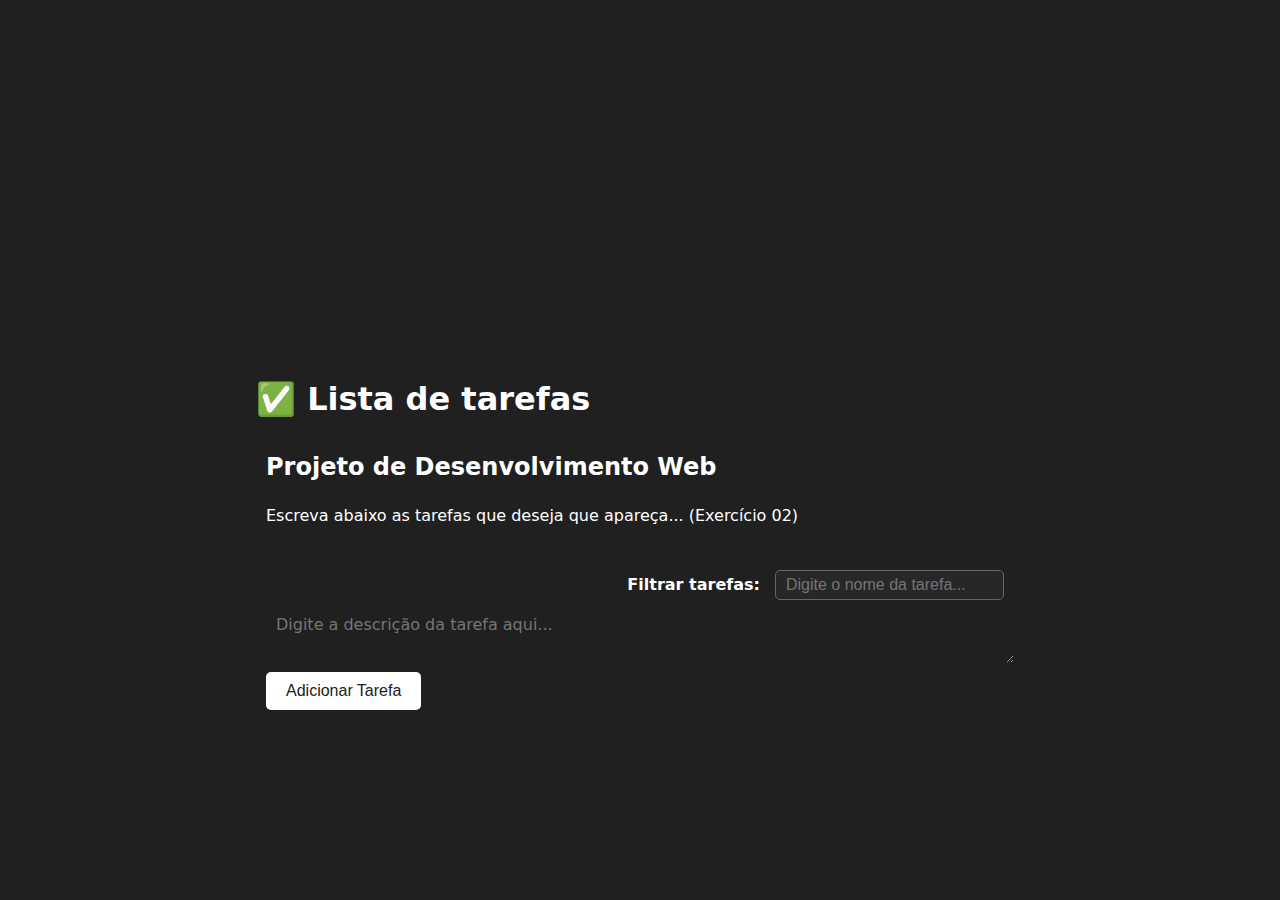
==== exercicio-02/index.html @ 6df4733d "atualizei blablabla" ====
<!DOCTYPE html>
<html lang="pt-br">
<head>
  <meta charset="UTF-8" />
  <meta name="viewport" content="width=device-width, initial-scale=1" />
  <title>Lista de Tarefas</title>
  <link rel="stylesheet" href="style.css" />
</head>
<body>
  <header>
    <div class="banner"></div>
    <section class="container">
      <h1>✅ Lista de tarefas</h1>
    </section>
  </header>

  <main class="container">
    <section class="block">
      <h2>Projeto de Desenvolvimento Web</h2>
    </section>

    <section class="block">
      <p>Escreva abaixo as tarefas que deseja que apareça... (Exercício 02)</p>
    </section>

    <section class="block">
      <ul class="tasks" id="taskList">
        <!-- Aqui vão as tarefas -->
      </ul>

      <form id="checklist">
        <div class="filter">
          <label for="filter">Filtrar tarefas:</label>
          <input type="text" name="filter" id="filter" placeholder="Digite o nome da tarefa..." />
        </div>

        <textarea name="task-desc" id="taskDesc" placeholder="Digite a descrição da tarefa aqui..." autofocus></textarea>
        <button type="button" id="buttonAdd">Adicionar Tarefa</button>
      </form>
    </section>
  </main>

  <script src="main.js"></script>
</body>
</html>
---- exercicio-02/style.css ----
:root {
    --primary-color: #202020;
    --primary-color-hover: #272727;
    --contrast: #676767;
    --secondary-color: #fff;
  }
  
  * {
    margin: 0;
    padding: 0;
    box-sizing: border-box;
  }
  
  body {
    font-family: system-ui, -apple-system, BlinkMacSystemFont, 'Segoe UI', Roboto, Oxygen, Ubuntu, Cantarell, 'Open Sans', 'Helvetica Neue', sans-serif;
    background-color: var(--primary-color);
    color: var(--secondary-color);
  }
  
  header {
    min-height: 40vh;
  }
  
  main {
    max-width: 80%;
    margin: 0 auto;
  }
  
  .container {
    max-width: 60%;
    margin: 0 auto;
  }
  
  .banner {
    width: 100%;
    height: 40vh;
    background: url('https://www.designi.com.br/images/preview/10902675.jpg') no-repeat center center/cover;
  }
  
  header section {
    padding: 20px 0;
  }
  
  header section h1 {
    font-size: 2rem;
  }
  
  .block {
    padding: 10px;
    border-radius: 5px;
    margin: 5px 0;
  }
  
  .block:hover {
    background-color: var(--primary-color-hover);
  }
  
  form textarea {
    width: 100%;
    padding: 10px;
    margin: 5px 0;
    border: none;
    border-radius: 5px;
    background-color: var(--primary-color);
    color: var(--secondary-color);
    font-size: 1rem;
    outline: none;
    font-family: system-ui, -apple-system, BlinkMacSystemFont, 'Segoe UI', Roboto, Oxygen, Ubuntu, Cantarell, 'Open Sans', 'Helvetica Neue', sans-serif;
    resize: vertical;
    height: auto;
  }
  
  form button {
    padding: 10px 20px;
    border: none;
    border-radius: 5px;
    background-color: var(--secondary-color);
    color: var(--primary-color);
    font-size: 1rem;
    cursor: pointer;
  }
  
  .words-count, .characters-count, .characters-without-spaces-count {
    margin-top: 10px;
    font-size: .8rem;
    color: var(--contrast);
    padding: 5px;
    border-radius: 5px;
  }
  
  .filter {
    margin-top: 20px;
    float: right;
  }
  
  .filter label {
    margin-right: 10px;
    font-weight: bold;
  }
  
  .filter input {
    margin-right: 10px;
  }
  
  .filter input {
    padding: 5px 10px;
    border: 1px solid var(--contrast);
    border-radius: 5px;
    background-color: var(--primary-color-hover);
    color: var(--secondary-color);
    font-size: 1rem;
    outline: none;
  }
  
  .tasks {
    list-style: none;
  }
  
  li {
    padding: 10px;
    border-radius: 5px;
    margin: 5px 0;
  }
  
  @keyframes isCreated {
    from {
      opacity: 0;
    }
    to {
      opacity: 1;
    }
  }
  
  .tasks li:last-child {
    animation: isCreated 1s ease-in forwards;
  }
  
  li:hover {
    background-color: var(--primary-color-hover);
  }
  
  .tasks li input[type="checkbox"] {
    margin-right: 10px;
    accent-color: #77ee99;
  }
  
  .hidden {
    display: none;
  }
  
  .editable {
    border: 1px solid #ccc;
    padding: 4px;
    border-radius: 4px;
  }
  
  .task-edit {
    display: flex;
    align-items: center;
  }
  
  .task-edit button {
    margin-left: 8px;
  }
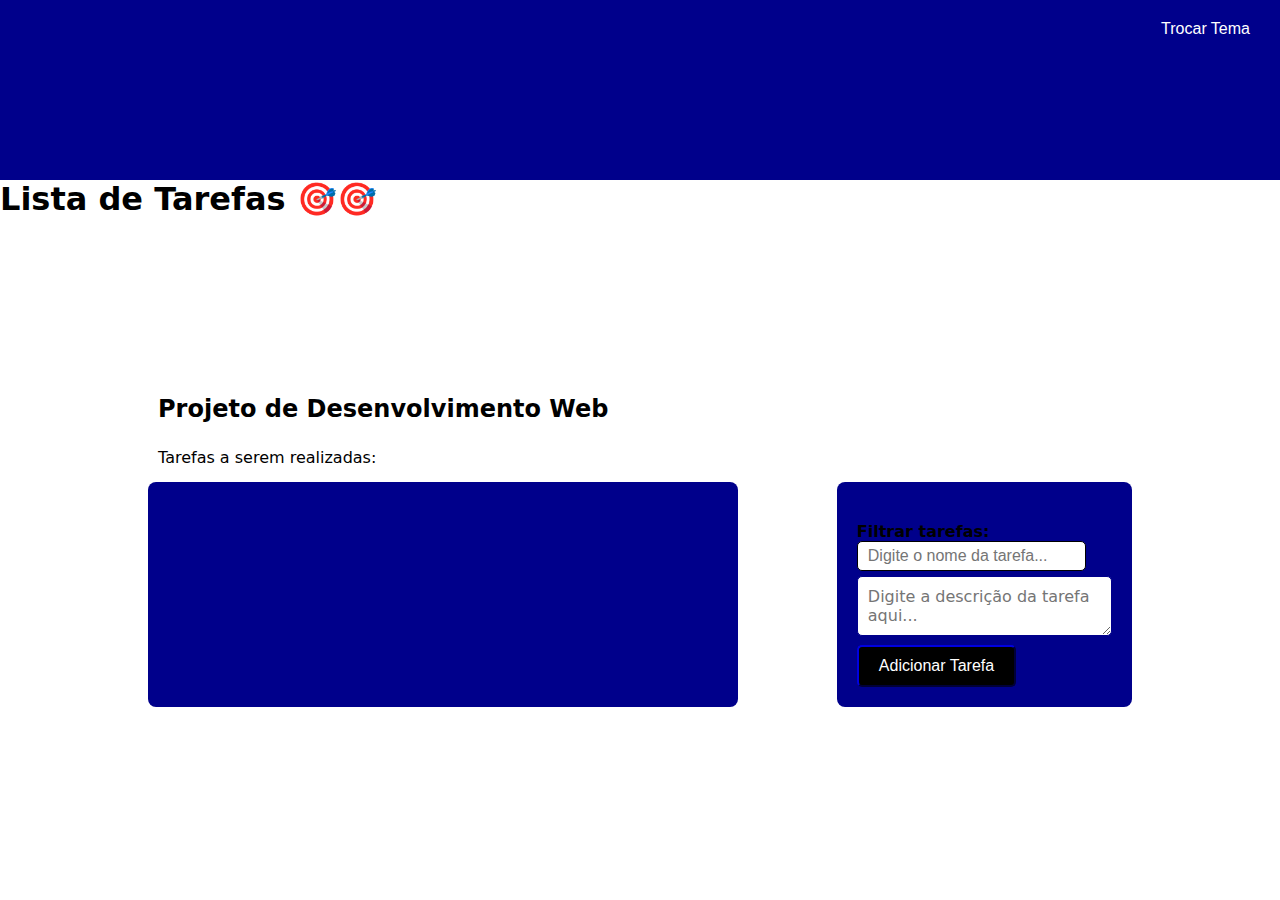
==== commit e155669d: "atualização final" ====
--- a/exercicio-02/index.html
+++ b/exercicio-02/index.html
@@ -1,16 +1,19 @@
 <!DOCTYPE html>
 <html lang="pt-br">
+
 <head>
   <meta charset="UTF-8" />
   <meta name="viewport" content="width=device-width, initial-scale=1" />
   <title>Lista de Tarefas</title>
   <link rel="stylesheet" href="style.css" />
 </head>
-<body>
+
+<body id="glob">
   <header>
     <div class="banner"></div>
     <section class="container">
-      <h1>✅ Lista de tarefas</h1>
+      <h1>Lista de Tarefas 🎯🎯</h1>
+      <button id="toggle-theme">Trocar Tema</button>
     </section>
   </header>
 
@@ -20,26 +23,31 @@
     </section>
 
     <section class="block">
-      <p>Escreva abaixo as tarefas que deseja que apareça... (Exercício 02)</p>
+      <p>Tarefas a serem realizadas:</p>
     </section>
 
-    <section class="block">
+    <!-- Wrapper para agrupar a lista e o formulário -->
+    <div class="tasks-form-wrapper">
+      <!-- Lista de tarefas -->
       <ul class="tasks" id="taskList">
         <!-- Aqui vão as tarefas -->
       </ul>
 
+      <!-- Formulário para adicionar e filtrar tarefas -->
       <form id="checklist">
         <div class="filter">
           <label for="filter">Filtrar tarefas:</label>
           <input type="text" name="filter" id="filter" placeholder="Digite o nome da tarefa..." />
         </div>
 
-        <textarea name="task-desc" id="taskDesc" placeholder="Digite a descrição da tarefa aqui..." autofocus></textarea>
+        <textarea name="task-desc" id="taskDesc" placeholder="Digite a descrição da tarefa aqui..."
+          autofocus></textarea>
         <button type="button" id="buttonAdd">Adicionar Tarefa</button>
       </form>
-    </section>
+    </div>
   </main>
 
   <script src="main.js"></script>
 </body>
+
 </html>--- a/exercicio-02/style.css
+++ b/exercicio-02/style.css
@@ -1,164 +1,166 @@
-:root {
-    --primary-color: #202020;
-    --primary-color-hover: #272727;
-    --contrast: #676767;
-    --secondary-color: #fff;
-  }
-  
-  * {
-    margin: 0;
-    padding: 0;
-    box-sizing: border-box;
-  }
-  
-  body {
-    font-family: system-ui, -apple-system, BlinkMacSystemFont, 'Segoe UI', Roboto, Oxygen, Ubuntu, Cantarell, 'Open Sans', 'Helvetica Neue', sans-serif;
-    background-color: var(--primary-color);
-    color: var(--secondary-color);
-  }
-  
-  header {
-    min-height: 40vh;
-  }
-  
-  main {
-    max-width: 80%;
-    margin: 0 auto;
-  }
-  
-  .container {
-    max-width: 60%;
-    margin: 0 auto;
-  }
-  
-  .banner {
-    width: 100%;
-    height: 40vh;
-    background: url('https://www.designi.com.br/images/preview/10902675.jpg') no-repeat center center/cover;
-  }
-  
-  header section {
-    padding: 20px 0;
-  }
-  
-  header section h1 {
-    font-size: 2rem;
-  }
-  
-  .block {
-    padding: 10px;
-    border-radius: 5px;
-    margin: 5px 0;
-  }
-  
-  .block:hover {
-    background-color: var(--primary-color-hover);
-  }
-  
-  form textarea {
-    width: 100%;
-    padding: 10px;
-    margin: 5px 0;
-    border: none;
-    border-radius: 5px;
-    background-color: var(--primary-color);
-    color: var(--secondary-color);
-    font-size: 1rem;
-    outline: none;
-    font-family: system-ui, -apple-system, BlinkMacSystemFont, 'Segoe UI', Roboto, Oxygen, Ubuntu, Cantarell, 'Open Sans', 'Helvetica Neue', sans-serif;
-    resize: vertical;
-    height: auto;
-  }
-  
-  form button {
-    padding: 10px 20px;
-    border: none;
-    border-radius: 5px;
-    background-color: var(--secondary-color);
-    color: var(--primary-color);
-    font-size: 1rem;
-    cursor: pointer;
-  }
-  
-  .words-count, .characters-count, .characters-without-spaces-count {
-    margin-top: 10px;
-    font-size: .8rem;
-    color: var(--contrast);
-    padding: 5px;
-    border-radius: 5px;
-  }
-  
-  .filter {
-    margin-top: 20px;
-    float: right;
-  }
-  
-  .filter label {
-    margin-right: 10px;
-    font-weight: bold;
-  }
-  
-  .filter input {
-    margin-right: 10px;
-  }
-  
-  .filter input {
-    padding: 5px 10px;
-    border: 1px solid var(--contrast);
-    border-radius: 5px;
-    background-color: var(--primary-color-hover);
-    color: var(--secondary-color);
-    font-size: 1rem;
-    outline: none;
-  }
-  
-  .tasks {
-    list-style: none;
-  }
-  
-  li {
-    padding: 10px;
-    border-radius: 5px;
-    margin: 5px 0;
-  }
-  
-  @keyframes isCreated {
-    from {
-      opacity: 0;
-    }
-    to {
-      opacity: 1;
-    }
-  }
-  
-  .tasks li:last-child {
-    animation: isCreated 1s ease-in forwards;
-  }
-  
-  li:hover {
-    background-color: var(--primary-color-hover);
-  }
-  
-  .tasks li input[type="checkbox"] {
-    margin-right: 10px;
-    accent-color: #77ee99;
-  }
-  
-  .hidden {
-    display: none;
-  }
-  
-  .editable {
-    border: 1px solid #ccc;
-    padding: 4px;
-    border-radius: 4px;
-  }
-  
-  .task-edit {
-    display: flex;
-    align-items: center;
-  }
-  
-  .task-edit button {
-    margin-left: 8px;
-  }+ :root {
+   --primary-color: black;
+   --secondary-color: white;
+   --header-color: darkblue;
+ }
+
+ * {
+   margin: 0;
+   padding: 0;
+   box-sizing: border-box;
+ }
+
+ body {
+   font-family: system-ui, -apple-system, BlinkMacSystemFont, 'Segoe UI', Roboto, Oxygen, Ubuntu, Cantarell, 'Open Sans', 'Helvetica Neue', sans-serif;
+ }
+
+ .light {
+   background-color: var(--secondary-color);
+   color: var(--primary-color);
+ }
+
+ .dark {
+   background-color: var(--primary-color);
+   color: var(--secondary-color);
+ }
+
+ header {
+   position: relative;
+   min-height: 40vh;
+ }
+
+ .banner {
+   width: 100%;
+   height: 20vh;
+   background: var(--header-color);
+ }
+
+ header section h1 {
+   font-size: 2rem;
+ }
+
+ header button#toggle-theme {
+   position: absolute;
+   top: 10px;
+   right: 20px;
+   padding: 10px;
+   font-size: 1rem;
+   background-color: var(--header-color);
+   color: var(--secondary-color);
+   border: none;
+   border-radius: 5px;
+   cursor: pointer;
+ }
+
+ main {
+   max-width: 80%;
+   margin: 0 auto;
+   padding: 20px;
+ }
+
+ .block {
+   padding: 10px;
+   border-radius: 5px;
+   margin: 5px 0;
+ }
+
+ .tasks-form-wrapper {
+   display: flex;
+   justify-content: space-between;
+ }
+
+ .tasks {
+   flex-basis: 60%;
+   background-color: var(--header-color);
+   padding: 20px;
+   border-radius: 8px;
+   max-height: 300px;
+   overflow-y: auto;
+ }
+
+ form {
+   flex-basis: 30%;
+   padding: 20px;
+   background-color: var(--header-color);
+   border-radius: 8px;
+ }
+
+ form textarea {
+   width: 100%;
+   padding: 10px;
+   margin: 5px 0;
+   border-color: var(--header-color);
+   border-radius: 5px;
+   background-color: var(--secondary-color);
+   color: var(--primary-color);
+   font-size: 1rem;
+   outline: none;
+   font-family: system-ui, -apple-system, BlinkMacSystemFont, 'Segoe UI', Roboto, Oxygen, Ubuntu, Cantarell, 'Open Sans', 'Helvetica Neue', sans-serif;
+   resize: vertical;
+   height: auto;
+ }
+
+ form button {
+   padding: 10px 20px;
+   border-color: var(--header-color);
+   border-radius: 5px;
+   background-color: var(--primary-color);
+   color: var(--secondary-color);
+   font-size: 1rem;
+   cursor: pointer;
+ }
+
+ .filter {
+   margin-top: 20px;
+   float: right;
+ }
+
+ .filter label {
+   margin-right: 10px;
+   font-weight: bold;
+ }
+
+ .filter input {
+   margin-right: 10px;
+   padding: 5px 10px;
+   border: 1px solid var(--primary-color);
+   border-radius: 5px;
+   background-color: var(--secondary-color);
+   color: var(--primary-color);
+   font-size: 1rem;
+   outline: none;
+ }
+
+ .tasks li {
+   padding: 10px;
+   border-radius: 5px;
+   margin: 5px 0;
+ }
+
+ .tasks li:last-child {
+   animation: isCreated 1s ease-in forwards;
+ }
+
+ .tasks li input[type="checkbox"] {
+   margin-right: 10px;
+   accent-color: darkgreen;
+ }
+
+ .hidden {
+   display: none;
+ }
+
+ .editable {
+   border: 1px solid gray;
+   padding: 4px;
+   border-radius: 4px;
+ }
+
+ .task-edit {
+   display: flex;
+   justify-content: space-between;
+ }
+
+ .task-edit button {
+   margin-left: 8px;
+ }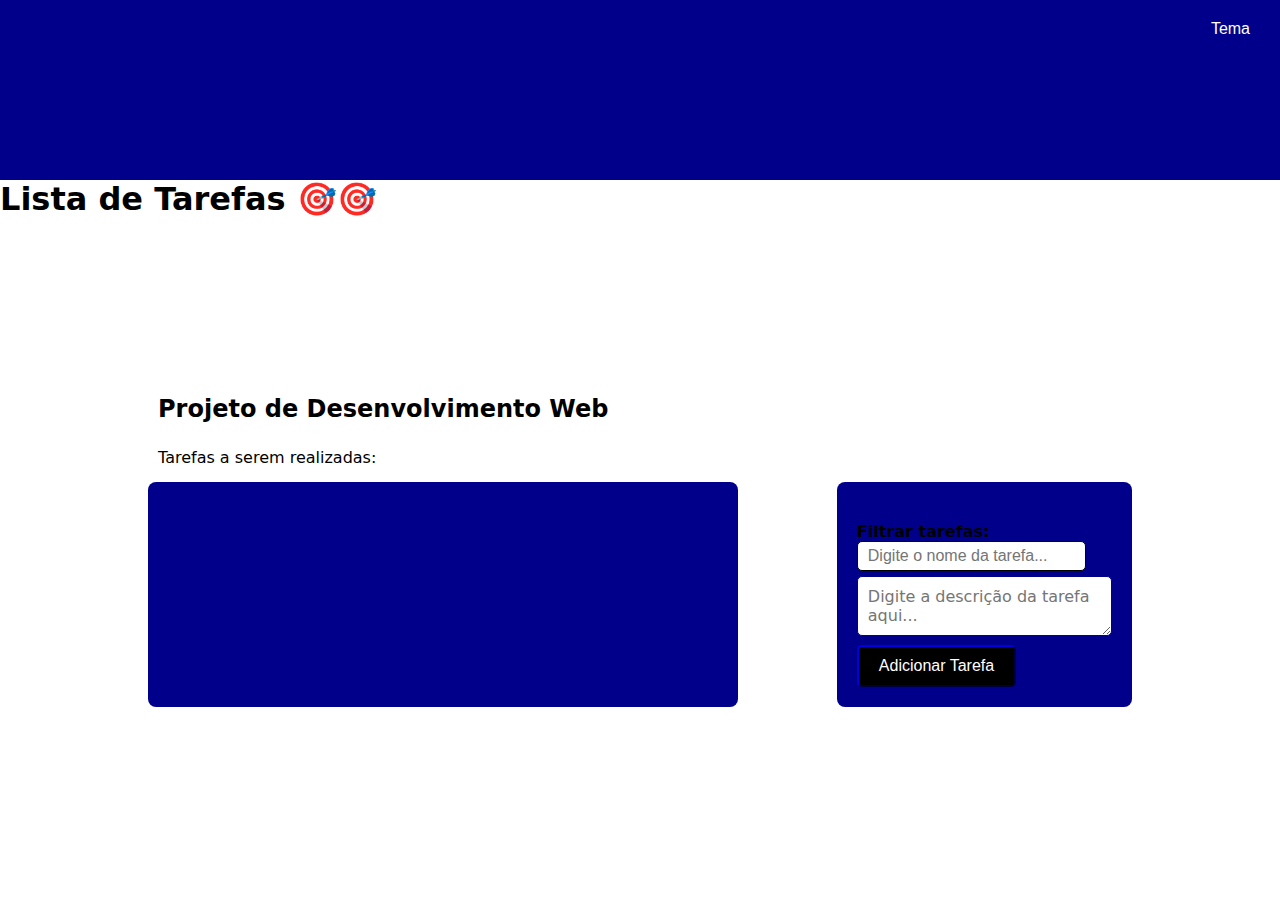
==== commit 40d94e44: "att final" ====
--- a/exercicio-02/index.html
+++ b/exercicio-02/index.html
@@ -13,7 +13,7 @@
     <div class="banner"></div>
     <section class="container">
       <h1>Lista de Tarefas 🎯🎯</h1>
-      <button id="toggle-theme">Trocar Tema</button>
+      <button id="toggle-theme">Tema</button>
     </section>
   </header>
 
--- a/exercicio-02/style.css
+++ b/exercicio-02/style.css
@@ -163,4 +163,5 @@
 
  .task-edit button {
    margin-left: 8px;
- }+ }
+ 